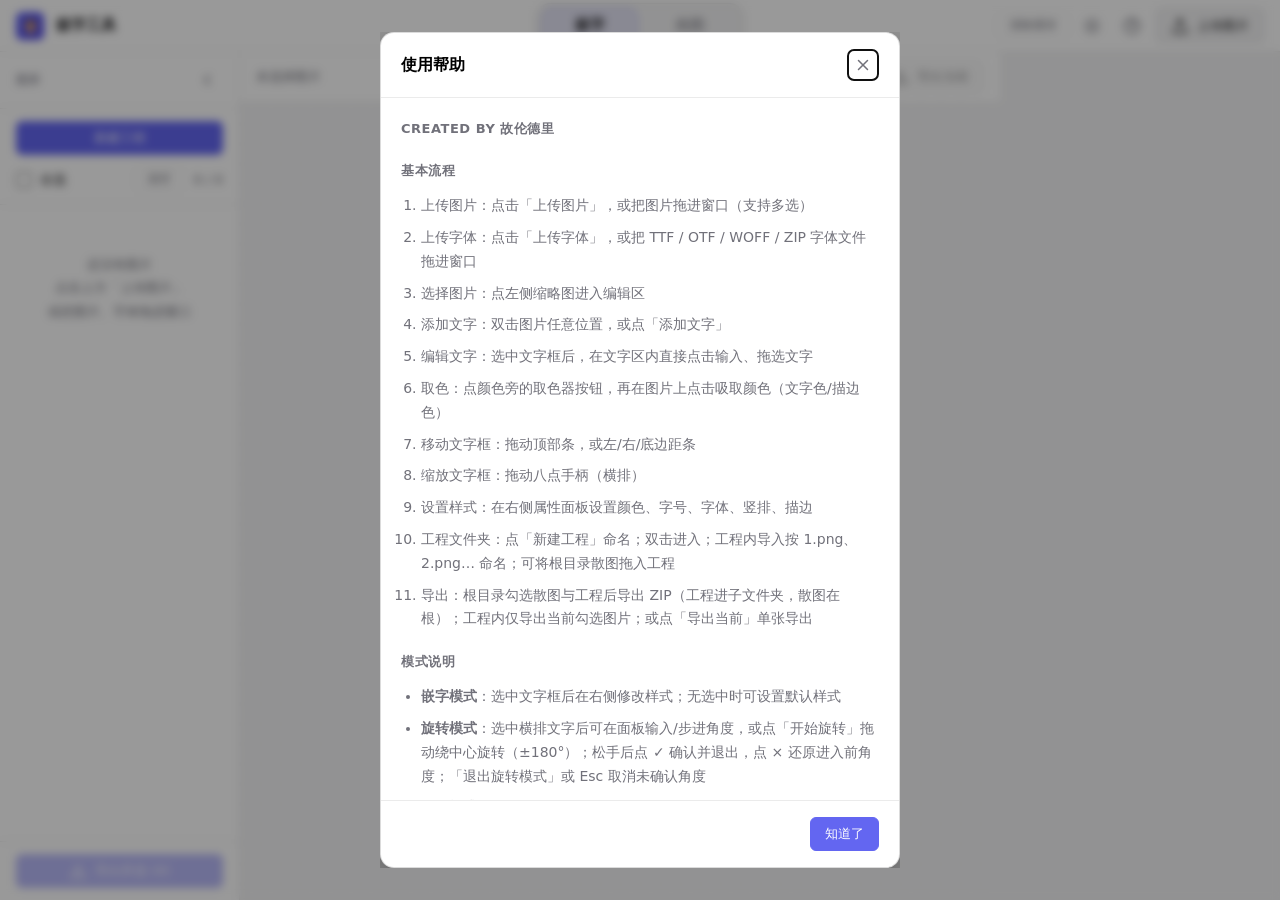
==== 双击我开始嵌字.html @ 858023d3 "feat: add rectangular and irregular-bubble smart fill Draw-mode tools cover text via ink detection o" ====
<!DOCTYPE html>
<html lang="zh-CN" data-theme="dark">
<head>
<meta charset="UTF-8">
<meta name="viewport" content="width=device-width, initial-scale=1.0">
<meta name="description" content="图片嵌字工具：批量上传图片，自由添加文字框，支持竖排、自定义字体、颜色与字号，一键导出全部图片。">
<title>图片嵌字工具</title>
<link rel="stylesheet" href="css/style.css">
</head>
<body>

<header class="app-header">
  <div class="brand">
    <button type="button" class="brand-mark" id="brandOwlBtn" aria-label="猫头鹰" title="">🦉</button>
    <audio id="owlThemeAudio" src="css/owl-theme.mp3" preload="none"></audio>
    <span>嵌字工具</span>
  </div>
  <div class="header-center">
    <div class="segmented mode-switch">
      <button type="button" id="modeTextBtn" class="mode-btn active">嵌字</button>
      <button type="button" id="modeDrawBtn" class="mode-btn">画图</button>
    </div>
  </div>
  <div class="header-actions">
    <button type="button" class="btn btn-mini" id="clearCacheBtn" title="清除本地保存的图片、编辑与上传字体">清除缓存</button>
    <button type="button" class="icon-btn" id="themeToggleBtn" title="切换主题" aria-label="切换主题">
      <svg class="icon icon-sun" aria-hidden="true"><use href="#icon-sun"/></svg>
      <svg class="icon icon-moon" hidden aria-hidden="true"><use href="#icon-moon"/></svg>
    </button>
    <button type="button" class="icon-btn" id="helpBtn" title="使用帮助 (?)" aria-label="使用帮助">
      <svg class="icon" aria-hidden="true"><use href="#icon-help"/></svg>
    </button>
    <label class="btn" title="支持多选，也可以直接把图片拖进窗口">
      <svg class="icon" aria-hidden="true"><use href="#icon-upload"/></svg>
      上传图片
      <input type="file" id="fileInput" accept="image/*" multiple hidden>
    </label>
  </div>
</header>

<main class="app-main">
  <aside class="gallery-panel" id="galleryPanel" data-collapsible>
    <div class="panel-head">
      <span class="panel-head-title">图库</span>
      <button type="button" class="icon-btn" id="sidebarCollapseGallery" title="折叠图库" aria-label="折叠图库">
        <svg class="icon" aria-hidden="true"><use href="#icon-chevron-left"/></svg>
      </button>
    </div>
    <div class="gallery-toolbar">
      <button type="button" class="btn primary btn-block" id="createProjectBtn" title="创建工程文件夹">新建工程</button>
      <div class="gallery-toolbar-row">
        <label id="checkAllLabel" title="仅全选根目录散图，不选工程"><input type="checkbox" id="checkAll" class="field-checkbox"> <span id="checkAllText">全选</span></label>
        <div class="head-right">
          <button class="btn-mini" id="clearAllBtn" title="仅清空根目录散图，不会删除工程文件夹">清空</button>
          <span id="selInfo">0 / 0</span>
        </div>
      </div>
    </div>
    <div id="gallery">
      <div class="empty-side" id="emptySide">还没有图片<br>点击上方「上传图片」<br>或把图片、字体拖进窗口</div>
    </div>
    <div class="gallery-footer">
      <button class="btn primary btn-block" id="exportBtn" disabled title="将所选图片合成为一个 ZIP 下载">
        <svg class="icon" aria-hidden="true"><use href="#icon-download"/></svg>
        导出所选 (0)
      </button>
    </div>
  </aside>

  <section class="workspace" id="editor">
    <div class="workspace-bar">
      <div class="workspace-bar-left">
        <span class="name" id="currentName">未选择图片</span>
      </div>
      <div class="workspace-tools">
        <button class="btn" id="addTextBtn" disabled>
          <svg class="icon" aria-hidden="true"><use href="#icon-plus"/></svg>
          添加文字
        </button>
        <button class="btn" id="fontUploadBtn" title="支持 ttf / otf / woff / woff2 / zip（自动解压找字体）">
          <svg class="icon" aria-hidden="true"><use href="#icon-font"/></svg>
          上传字体
        </button>
        <input type="file" id="fontInput" accept=".ttf,.otf,.woff,.woff2,.zip" multiple hidden>
        <button class="btn" id="exportOneBtn" disabled>
          <svg class="icon" aria-hidden="true"><use href="#icon-download"/></svg>
          导出当前
        </button>
      </div>
    </div>
    <div id="canvasArea">
      <div id="stage" hidden>
        <img id="stageImg" alt="">
        <canvas id="drawRaster"></canvas>
        <div id="drawShapeLayer"></div>
      </div>
      <div id="emptyEditor">
        <div class="dropzone" id="dropzone">
          <svg class="dropzone-icon" aria-hidden="true"><use href="#icon-upload"/></svg>
          <div class="dropzone-title">拖拽图片或字体到此处</div>
          <div class="dropzone-desc">图片：JPG、PNG、WebP 等（可多选）<br>字体：TTF、OTF、WOFF、ZIP<br>也可点击上方「上传图片」或「上传字体」</div>
        </div>
        <p class="empty-hint">在左侧选择图片后开始嵌字，按 <kbd>?</kbd> 查看帮助</p>
      </div>
    </div>
  </section>

  <aside class="props-panel" id="propsPanel" hidden data-collapsible>
    <div class="panel-head">
      <span class="panel-head-title">属性</span>
      <button type="button" class="icon-btn" id="sidebarCollapseProps" title="折叠属性面板" aria-label="折叠属性面板">
        <svg class="icon" aria-hidden="true"><use href="#icon-chevron-right"/></svg>
      </button>
    </div>
    <div class="props-hint" id="propsHint">
      <span id="propsHintText">默认样式 — 新添加的文字框将使用以下设置</span>
    </div>
    <div class="props-panel-body">
      <div id="textProps">
        <div id="boxToolbar">
          <div class="panel-section">
            <div class="panel-section-title">颜色</div>
            <div class="color-row">
              <span class="color-pick" title="文字颜色">
                <button type="button" class="color-swatch" id="tbColorBtn" aria-label="文字颜色"></button>
                <input type="color" id="tbColor" value="#ffffff">
                <div class="color-pop" id="tbColorPop" hidden>
                  <div class="color-pop-hd">常用颜色</div>
                  <div class="color-chips" id="tbColorChips"></div>
                  <button type="button" class="color-custom" id="tbColorMore">自定义颜色</button>
                </div>
              </span>
              <button type="button" class="color-eyedropper" id="tbColorEyedropper" title="取色器" aria-label="文字取色器">
                <svg class="icon icon-sm" aria-hidden="true"><use href="#icon-eyedropper"/></svg>
              </button>
            </div>
          </div>
          <div class="panel-section">
            <div class="panel-section-title">样式预设</div>
            <div class="text-preset-group">
              <div class="preset-slot text-preset empty" data-i="0" data-char="故">
                <button type="button" class="preset-hit" aria-label="样式预设 故"></button>
                <button type="button" class="preset-remove" aria-label="删除预设" hidden>×</button>
              </div>
              <div class="preset-slot text-preset empty" data-i="1" data-char="伦">
                <button type="button" class="preset-hit" aria-label="样式预设 伦"></button>
                <button type="button" class="preset-remove" aria-label="删除预设" hidden>×</button>
              </div>
              <div class="preset-slot text-preset empty" data-i="2" data-char="德">
                <button type="button" class="preset-hit" aria-label="样式预设 德"></button>
                <button type="button" class="preset-remove" aria-label="删除预设" hidden>×</button>
              </div>
              <div class="preset-slot text-preset empty" data-i="3" data-char="里">
                <button type="button" class="preset-hit" aria-label="样式预设 里"></button>
                <button type="button" class="preset-remove" aria-label="删除预设" hidden>×</button>
              </div>
            </div>
          </div>
          <div class="panel-section">
            <div class="panel-section-title">字号</div>
            <span class="size-ctrl stepper" title="字体大小（可直接输入数值，或点 ± 调整）">
              <button type="button" class="sz-btn stepper-btn" id="tbSizeMinus" title="减小字号">−</button>
              <input type="number" id="tbSize" class="stepper-input" min="6" step="1" value="20">
              <span class="size-unit stepper-unit">px</span>
              <button type="button" class="sz-btn stepper-btn" id="tbSizePlus" title="增大字号">+</button>
            </span>
          </div>
          <div class="panel-section">
            <div class="panel-section-title">字体</div>
            <label title="文字字体"><select id="tbFont" class="field-select"></select></label>
          </div>
          <div class="panel-section">
            <div class="panel-section-title">样式</div>
            <div class="panel-section-row">
              <button type="button" class="fmt-btn" id="tbBold" title="加粗（Ctrl+B）" aria-pressed="false">B</button>
              <label class="toggle" title="竖排（从左到右）">
                <input type="checkbox" id="tbVert">
                竖排
              </label>
            </div>
          </div>
          <div class="panel-section">
            <div class="panel-section-title">旋转</div>
            <span class="size-ctrl stepper" title="旋转角度（可直接输入，或点 ± 调整；Shift+点击步进 5°）">
              <button type="button" class="sz-btn stepper-btn" id="tbRotMinus" title="减小角度">−</button>
              <input type="number" id="tbRot" class="stepper-input" min="-180" max="180" step="1" value="0" disabled>
              <span class="size-unit stepper-unit">°</span>
              <button type="button" class="sz-btn stepper-btn" id="tbRotPlus" title="增大角度">+</button>
            </span>
            <div class="panel-section-row rotate-actions" style="margin-top:8px">
              <button type="button" class="btn" id="tbRotateStart" title="进入旋转模式，拖动文字框绕中心旋转" disabled>开始旋转</button>
              <button type="button" class="btn" id="tbRotateExit" title="取消未确认角度并退出旋转模式" hidden>退出旋转模式</button>
            </div>
            <div class="props-hint-inline" id="tbRotateHint" hidden>拖动文字框旋转，松手后点 ✓ 确认或 × 还原</div>
          </div>
          <div class="panel-section">
            <div class="panel-section-title">描边</div>
            <div class="panel-section-stack">
              <label class="toggle" title="文字描边">
                <input type="checkbox" id="tbStroke">
                启用描边
              </label>
              <div class="panel-section-row color-row" data-stroke title="描边颜色">
                <span class="color-pick">
                  <button type="button" class="color-swatch" id="tbStrokeColorBtn" aria-label="描边颜色"></button>
                  <input type="color" id="tbStrokeColor" value="#000000">
                  <div class="color-pop" id="tbStrokeColorPop" hidden>
                    <div class="color-pop-hd">常用颜色</div>
                    <div class="color-chips" id="tbStrokeColorChips"></div>
                    <button type="button" class="color-custom" id="tbStrokeColorMore">自定义颜色</button>
                  </div>
                </span>
                <button type="button" class="color-eyedropper" id="tbStrokeColorEyedropper" title="取色器" aria-label="描边取色器">
                  <svg class="icon icon-sm" aria-hidden="true"><use href="#icon-eyedropper"/></svg>
                </button>
              </div>
              <label class="stroke-row" data-stroke title="描边粗细">
                <span style="color:var(--muted);font-size:13px">粗细</span>
                <input type="range" id="tbStrokeW" class="field-range" min="2" max="20" step="1" value="8">
                <span class="stroke-val" id="tbStrokeVal">8%</span>
              </label>
            </div>
          </div>
          <div class="panel-section props-actions">
            <button type="button" class="btn-danger" id="tbDelBtn" title="删除文字框" disabled>
              <svg class="icon icon-sm" aria-hidden="true"><use href="#icon-trash"/></svg>
              删除文字框
            </button>
          </div>
        </div>
      </div>
      <div id="drawProps" hidden>
        <div id="drawToolbar">
          <div class="panel-section">
            <div class="panel-section-title">工具</div>
            <div class="draw-tools-row">
              <button type="button" class="draw-tool on" data-tool="brush" title="画笔">
                <svg class="icon icon-sm" aria-hidden="true"><use href="#icon-brush"/></svg>
              </button>
              <button type="button" class="draw-tool" data-tool="eraser" title="橡皮擦">
                <svg class="icon icon-sm" aria-hidden="true"><use href="#icon-eraser"/></svg>
              </button>
              <button type="button" class="draw-tool" data-tool="rect" title="矩形">
                <svg class="icon icon-sm" aria-hidden="true"><use href="#icon-rect"/></svg>
              </button>
              <button type="button" class="draw-tool" data-tool="ellipse" title="椭圆">
                <svg class="icon icon-sm" aria-hidden="true"><use href="#icon-ellipse"/></svg>
              </button>
              <button type="button" class="draw-tool" data-tool="smartfill" title="矩形智能遮盖：粗框后按文字并集矩形纯色遮盖">
                <svg class="icon icon-sm" aria-hidden="true"><use href="#icon-smartfill"/></svg>
              </button>
              <button type="button" class="draw-tool" data-tool="smartfill-bubble" title="异形泡智能遮盖：粗框后沿气泡描边填充内部（适合圆/歪泡）">
                <svg class="icon icon-sm" aria-hidden="true"><use href="#icon-smartfill-bubble"/></svg>
              </button>
              <button type="button" class="draw-tool" data-tool="eyedropper" title="取色器">
                <svg class="icon icon-sm" aria-hidden="true"><use href="#icon-eyedropper"/></svg>
              </button>
            </div>
          </div>
          <div class="panel-section">
            <div class="panel-section-title">颜色</div>
            <span class="color-pick" title="画图颜色">
              <button type="button" class="color-swatch" id="drawColorBtn" aria-label="画图颜色"></button>
              <input type="color" id="drawColor" value="#ffffff">
              <div class="color-pop" id="drawColorPop" hidden>
                <div class="color-pop-hd">常用颜色</div>
                <div class="color-chips" id="drawColorChips"></div>
                <button type="button" class="color-custom" id="drawColorMore">自定义颜色</button>
              </div>
            </span>
          </div>
          <div class="panel-section">
            <div class="panel-section-title">图形预设</div>
            <div class="shape-preset-group">
              <div class="preset-slot shape-preset empty" data-i="0">
                <button type="button" class="preset-hit preset-hit-shape" aria-label="图形预设 1"></button>
                <button type="button" class="preset-remove" aria-label="删除预设" hidden>×</button>
              </div>
              <div class="preset-slot shape-preset empty" data-i="1">
                <button type="button" class="preset-hit preset-hit-shape" aria-label="图形预设 2"></button>
                <button type="button" class="preset-remove" aria-label="删除预设" hidden>×</button>
              </div>
              <div class="preset-slot shape-preset empty" data-i="2">
                <button type="button" class="preset-hit preset-hit-shape" aria-label="图形预设 3"></button>
                <button type="button" class="preset-remove" aria-label="删除预设" hidden>×</button>
              </div>
              <div class="preset-slot shape-preset empty" data-i="3">
                <button type="button" class="preset-hit preset-hit-shape" aria-label="图形预设 4"></button>
                <button type="button" class="preset-remove" aria-label="删除预设" hidden>×</button>
              </div>
              <div class="preset-slot shape-preset empty" data-i="4">
                <button type="button" class="preset-hit preset-hit-shape" aria-label="图形预设 5"></button>
                <button type="button" class="preset-remove" aria-label="删除预设" hidden>×</button>
              </div>
              <div class="preset-slot shape-preset empty" data-i="5">
                <button type="button" class="preset-hit preset-hit-shape" aria-label="图形预设 6"></button>
                <button type="button" class="preset-remove" aria-label="删除预设" hidden>×</button>
              </div>
            </div>
          </div>
          <div class="panel-section">
            <div class="panel-section-title">粗细</div>
            <label id="drawBrushSizeWrap" class="draw-size" title="画笔粗细">
              <span>画笔</span>
              <input type="range" id="drawBrushSize" class="field-range" min="4" max="80" value="12">
            </label>
            <label id="drawEraserSizeWrap" class="draw-size" title="橡皮粗细" hidden>
              <span>橡皮</span>
              <input type="range" id="drawEraserSize" class="field-range" min="8" max="100" value="20">
            </label>
          </div>
          <div class="panel-section">
            <div class="panel-section-title">历史</div>
            <div class="draw-hist-row">
              <button type="button" class="draw-hist" id="drawUndoBtn" title="撤销 Ctrl+Z" disabled>
                <svg class="icon icon-sm" aria-hidden="true"><use href="#icon-undo"/></svg>
                撤销
              </button>
              <button type="button" class="draw-hist" id="drawRedoBtn" title="重做 Ctrl+Y" disabled>
                <svg class="icon icon-sm" aria-hidden="true"><use href="#icon-redo"/></svg>
                重做
              </button>
            </div>
          </div>
          <div class="panel-section props-actions">
            <button type="button" class="btn-danger" id="drawDelBtn" title="删除选中图形" disabled>
              <svg class="icon icon-sm" aria-hidden="true"><use href="#icon-trash"/></svg>
              删除图形
            </button>
          </div>
        </div>
      </div>
    </div>
  </aside>
</main>

<dialog id="helpModal">
  <div class="modal-card">
    <div class="modal-header">
      <span class="modal-title">使用帮助</span>
      <button type="button" class="icon-btn" id="helpModalClose" aria-label="关闭">
        <svg class="icon" aria-hidden="true"><use href="#icon-close"/></svg>
      </button>
    </div>
    <div class="modal-body">
      <h3>Created by 故伦德里</h3>
      <h3>基本流程</h3>
      <ol>
        <li>上传图片：点击「上传图片」，或把图片拖进窗口（支持多选）</li>
        <li>上传字体：点击「上传字体」，或把 TTF / OTF / WOFF / ZIP 字体文件拖进窗口</li>
        <li>选择图片：点左侧缩略图进入编辑区</li>
        <li>添加文字：双击图片任意位置，或点「添加文字」</li>
        <li>编辑文字：选中文字框后，在文字区内直接点击输入、拖选文字</li>
        <li>取色：点颜色旁的取色器按钮，再在图片上点击吸取颜色（文字色/描边色）</li>
        <li>移动文字框：拖动顶部条，或左/右/底边距条</li>
        <li>缩放文字框：拖动八点手柄（横排）</li>
        <li>设置样式：在右侧属性面板设置颜色、字号、字体、竖排、描边</li>
        <li>工程文件夹：点「新建工程」命名；双击进入；工程内导入按 1.png、2.png… 命名；可将根目录散图拖入工程</li>
        <li>导出：根目录勾选散图与工程后导出 ZIP（工程进子文件夹，散图在根）；工程内仅导出当前勾选图片；或点「导出当前」单张导出</li>
      </ol>
      <h3>模式说明</h3>
      <ul>
        <li><strong>嵌字模式</strong>：选中文字框后在右侧修改样式；无选中时可设置默认样式</li>
        <li><strong>旋转模式</strong>：选中横排文字后可在面板输入/步进角度，或点「开始旋转」拖动绕中心旋转（±180°）；松手后点 ✓ 确认并退出，点 × 还原进入前角度；「退出旋转模式」或 Esc 取消未确认角度</li>
        <li><strong>画图模式</strong>：用画笔或形状遮盖原图文字，再切换回嵌字模式添加文字</li>
        <li><strong>智能遮盖</strong>（画图工具）：<em>矩形</em>按文字并集矩形填充；<em>异形泡</em>沿气泡描边填充内部（适合圆/歪泡）。粗框即可，不准可 Ctrl+Z 后手涂</li>
        <li><strong>样式预设</strong>（嵌字面板）：选中文字框后点空白槽保存（含旋转角度）；点有内容槽套用到选中文字框；× 删除</li>
        <li><strong>图形预设</strong>（画图面板）：选中图形后点空白槽保存；点有内容槽在图片中心插入；× 删除</li>
      </ul>
      <h3>快捷键</h3>
      <table>
        <tr><th>按键</th><th>功能</th></tr>
        <tr><td><kbd>Delete</kbd> / <kbd>Backspace</kbd></td><td>删除选中的文字框（嵌字模式）或图形（画图模式，需先选中矩形/椭圆）</td></tr>
        <tr><td><kbd>Space</kbd>（按住）</td><td>查看原图（松开恢复；在输入框内不生效）</td></tr>
        <tr><td><kbd>Esc</kbd></td><td>取消取色 / 退出旋转模式（丢弃未确认角度）/ 取消选中文字框（嵌字模式）</td></tr>
        <tr><td><kbd>Ctrl+B</kbd></td><td>加粗（嵌字模式，需选中文字框）</td></tr>
        <tr><td><kbd>Ctrl+Z</kbd></td><td>撤销（嵌字：文字操作；画图：画笔/形状）</td></tr>
        <tr><td><kbd>Ctrl+Y</kbd> / <kbd>Ctrl+Shift+Z</kbd></td><td>重做（嵌字：文字操作；画图：画笔/形状）</td></tr>
        <tr><td><kbd>?</kbd></td><td>打开帮助</td></tr>
      </table>
      <h3>字体</h3>
      <p style="color:var(--muted);margin-top:8px">内置字体自动加载自「字体样式」目录；上传的自定义字体会写入 IndexedDB，刷新后自动恢复。点击顶栏「清除缓存」可一并删除。</p>
    </div>
    <div class="modal-footer">
      <button type="button" class="btn primary" id="helpModalOk">知道了</button>
    </div>
  </div>
</dialog>

<div id="toast"></div>
<div id="mirror"></div>

<svg xmlns="http://www.w3.org/2000/svg" hidden aria-hidden="true">
  <symbol id="icon-upload" viewBox="0 0 24 24" fill="none" stroke="currentColor" stroke-width="2" stroke-linecap="round" stroke-linejoin="round"><path d="M21 15v4a2 2 0 0 1-2 2H5a2 2 0 0 1-2-2v-4"/><polyline points="17 8 12 3 7 8"/><line x1="12" y1="3" x2="12" y2="15"/></symbol>
  <symbol id="icon-download" viewBox="0 0 24 24" fill="none" stroke="currentColor" stroke-width="2" stroke-linecap="round" stroke-linejoin="round"><path d="M21 15v4a2 2 0 0 1-2 2H5a2 2 0 0 1-2-2v-4"/><polyline points="7 10 12 15 17 10"/><line x1="12" y1="15" x2="12" y2="3"/></symbol>
  <symbol id="icon-plus" viewBox="0 0 24 24" fill="none" stroke="currentColor" stroke-width="2" stroke-linecap="round" stroke-linejoin="round"><line x1="12" y1="5" x2="12" y2="19"/><line x1="5" y1="12" x2="19" y2="12"/></symbol>
  <symbol id="icon-font" viewBox="0 0 24 24" fill="none" stroke="currentColor" stroke-width="2" stroke-linecap="round" stroke-linejoin="round"><polyline points="4 7 4 4 20 4 20 7"/><line x1="9" y1="20" x2="15" y2="20"/><line x1="12" y1="4" x2="12" y2="20"/></symbol>
  <symbol id="icon-trash" viewBox="0 0 24 24" fill="none" stroke="currentColor" stroke-width="2" stroke-linecap="round" stroke-linejoin="round"><polyline points="3 6 5 6 21 6"/><path d="M19 6v14a2 2 0 0 1-2 2H7a2 2 0 0 1-2-2V6m3 0V4a2 2 0 0 1 2-2h4a2 2 0 0 1 2 2v2"/></symbol>
  <symbol id="icon-help" viewBox="0 0 24 24" fill="none" stroke="currentColor" stroke-width="2" stroke-linecap="round" stroke-linejoin="round"><circle cx="12" cy="12" r="10"/><path d="M9.09 9a3 3 0 0 1 5.83 1c0 2-3 3-3 3"/><line x1="12" y1="17" x2="12.01" y2="17"/></symbol>
  <symbol id="icon-sun" viewBox="0 0 24 24" fill="none" stroke="currentColor" stroke-width="2" stroke-linecap="round" stroke-linejoin="round"><circle cx="12" cy="12" r="5"/><line x1="12" y1="1" x2="12" y2="3"/><line x1="12" y1="21" x2="12" y2="23"/><line x1="4.22" y1="4.22" x2="5.64" y2="5.64"/><line x1="18.36" y1="18.36" x2="19.78" y2="19.78"/><line x1="1" y1="12" x2="3" y2="12"/><line x1="21" y1="12" x2="23" y2="12"/><line x1="4.22" y1="19.78" x2="5.64" y2="18.36"/><line x1="18.36" y1="5.64" x2="19.78" y2="4.22"/></symbol>
  <symbol id="icon-moon" viewBox="0 0 24 24" fill="none" stroke="currentColor" stroke-width="2" stroke-linecap="round" stroke-linejoin="round"><path d="M21 12.79A9 9 0 1 1 11.21 3 7 7 0 0 0 21 12.79z"/></symbol>
  <symbol id="icon-chevron-left" viewBox="0 0 24 24" fill="none" stroke="currentColor" stroke-width="2" stroke-linecap="round" stroke-linejoin="round"><polyline points="15 18 9 12 15 6"/></symbol>
  <symbol id="icon-chevron-right" viewBox="0 0 24 24" fill="none" stroke="currentColor" stroke-width="2" stroke-linecap="round" stroke-linejoin="round"><polyline points="9 18 15 12 9 6"/></symbol>
  <symbol id="icon-close" viewBox="0 0 24 24" fill="none" stroke="currentColor" stroke-width="2" stroke-linecap="round" stroke-linejoin="round"><line x1="18" y1="6" x2="6" y2="18"/><line x1="6" y1="6" x2="18" y2="18"/></symbol>
  <symbol id="icon-brush" viewBox="0 0 24 24" fill="none" stroke="currentColor" stroke-width="2" stroke-linecap="round" stroke-linejoin="round"><path d="M9.06 9.06a2 2 0 1 1 2.83 2.83l-8.49 8.49a2 2 0 0 1-2.83 0 2 2 0 0 1 0-2.83z"/><path d="M21.61 11.61a8 8 0 0 0-11.22-11.22l3.54 3.54"/></symbol>
  <symbol id="icon-eraser" viewBox="0 0 24 24" fill="none" stroke="currentColor" stroke-width="2" stroke-linecap="round" stroke-linejoin="round"><path d="M20 20H7L3 16l11-11 5 5-9 9"/><path d="M6.5 17.5l2-2"/></symbol>
  <symbol id="icon-rect" viewBox="0 0 24 24" fill="none" stroke="currentColor" stroke-width="2" stroke-linecap="round" stroke-linejoin="round"><rect x="3" y="3" width="18" height="18" rx="0"/></symbol>
  <symbol id="icon-ellipse" viewBox="0 0 24 24" fill="none" stroke="currentColor" stroke-width="2" stroke-linecap="round" stroke-linejoin="round"><ellipse cx="12" cy="12" rx="10" ry="7"/></symbol>
  <symbol id="icon-smartfill" viewBox="0 0 24 24" fill="none" stroke="currentColor" stroke-width="2" stroke-linecap="round" stroke-linejoin="round"><rect x="3" y="3" width="18" height="18" rx="0" stroke-dasharray="3 2"/><rect x="7" y="8" width="10" height="8" fill="currentColor" stroke="none" opacity="0.35"/><path d="M9 12h6M9 15h4"/></symbol>
  <symbol id="icon-smartfill-bubble" viewBox="0 0 24 24" fill="none" stroke="currentColor" stroke-width="2" stroke-linecap="round" stroke-linejoin="round"><ellipse cx="12" cy="11" rx="8" ry="7" stroke-dasharray="3 2"/><ellipse cx="12" cy="11" rx="4.5" ry="3.5" fill="currentColor" stroke="none" opacity="0.35"/><path d="M10 18l2 3 2-3"/></symbol>
  <symbol id="icon-eyedropper" viewBox="0 0 24 24" fill="none" stroke="currentColor" stroke-width="2" stroke-linecap="round" stroke-linejoin="round"><path d="M2 22l1-1h3l9-9"/><path d="M15 6l3 3"/><path d="M8 13l-5 5a2 2 0 0 0 2.83 2.83L11 16"/></symbol>
  <symbol id="icon-undo" viewBox="0 0 24 24" fill="none" stroke="currentColor" stroke-width="2" stroke-linecap="round" stroke-linejoin="round"><polyline points="1 4 1 10 7 10"/><path d="M3.51 15a9 9 0 1 0 2.13-9.36L1 10"/></symbol>
  <symbol id="icon-redo" viewBox="0 0 24 24" fill="none" stroke="currentColor" stroke-width="2" stroke-linecap="round" stroke-linejoin="round"><polyline points="23 4 23 10 17 10"/><path d="M20.49 15a9 9 0 1 1-2.12-9.36L23 10"/></symbol>
</svg>

<script src="js/zip.js" defer></script>
<script src="js/core/utils.js" defer></script>
<script src="js/core/state.js" defer></script>
<script src="js/core/storage.js" defer></script>
<script src="js/core/dom.js" defer></script>
<script src="js/ui.js" defer></script>
<script src="js/fonts.js" defer></script>
<script src="js/gallery.js" defer></script>
<script src="js/editor.js" defer></script>
<script src="js/core/color-pick.js" defer></script>
<script src="js/toolbar.js" defer></script>
<script src="js/core/smart-fill.js" defer></script>
<script src="js/draw.js" defer></script>
<script src="js/draw-toolbar.js" defer></script>
<script src="js/shape-presets.js" defer></script>
<script src="js/export.js" defer></script>
<script src="js/main.js" defer></script>
</body>
</html>
---- css/style.css ----
﻿/* 图片嵌字工具 — 样式入口 */
@import url("tokens.css");
@import url("theme.css");
@import url("base.css");
@import url("layout.css");
@import url("components/button.css");
@import url("components/panel.css");
@import url("components/gallery.css");
@import url("components/toolbar-legacy.css");
@import url("components/form.css");
@import url("components/modal.css");
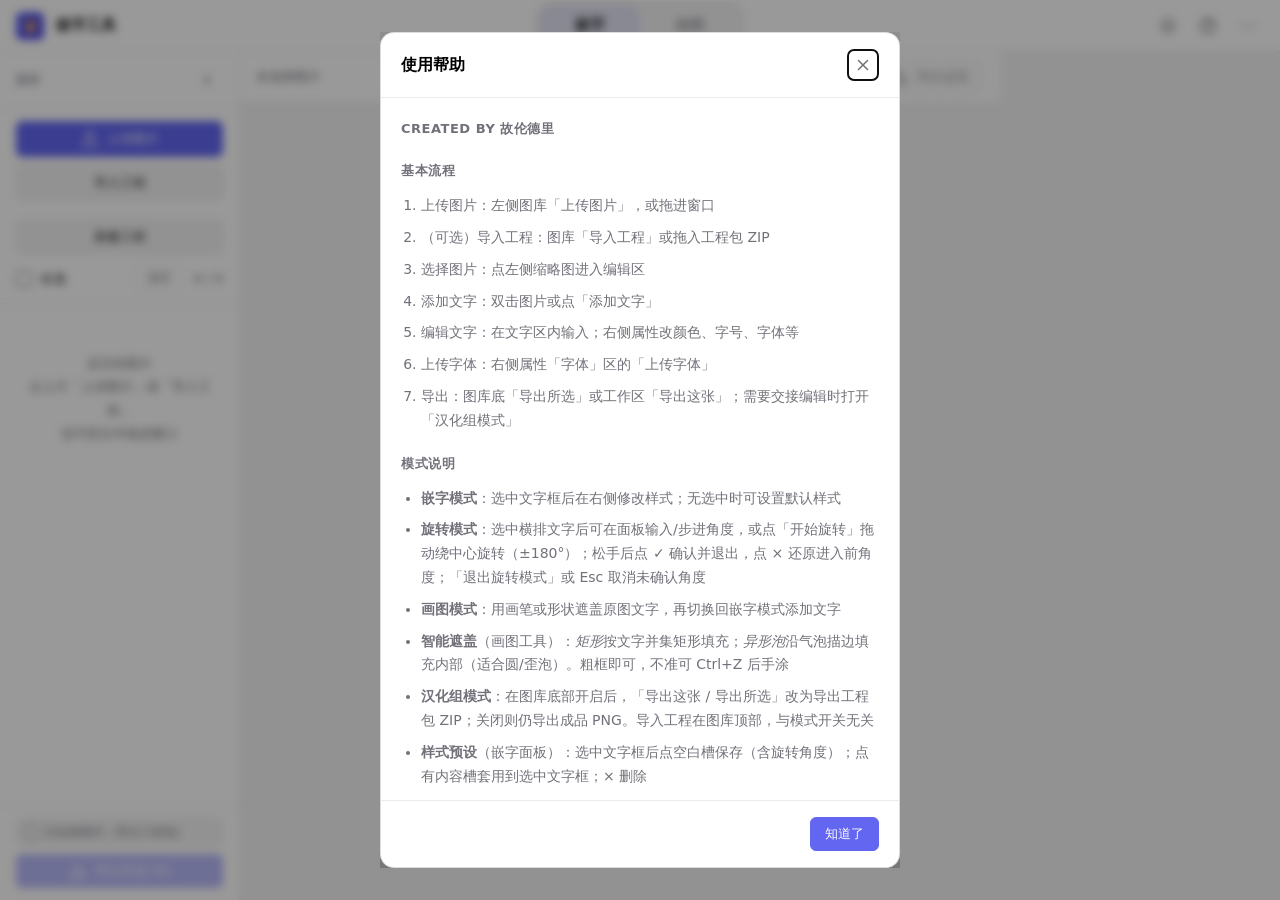
==== commit dc0f67a5: "feat: team-mode project packages and clearer UI layout Add export/import of editable project ZIPs, r" ====
--- a/双击我开始嵌字.html
+++ b/双击我开始嵌字.html
@@ -22,7 +22,6 @@
     </div>
   </div>
   <div class="header-actions">
-    <button type="button" class="btn btn-mini" id="clearCacheBtn" title="清除本地保存的图片、编辑与上传字体">清除缓存</button>
     <button type="button" class="icon-btn" id="themeToggleBtn" title="切换主题" aria-label="切换主题">
       <svg class="icon icon-sun" aria-hidden="true"><use href="#icon-sun"/></svg>
       <svg class="icon icon-moon" hidden aria-hidden="true"><use href="#icon-moon"/></svg>
@@ -30,11 +29,12 @@
     <button type="button" class="icon-btn" id="helpBtn" title="使用帮助 (?)" aria-label="使用帮助">
       <svg class="icon" aria-hidden="true"><use href="#icon-help"/></svg>
     </button>
-    <label class="btn" title="支持多选，也可以直接把图片拖进窗口">
-      <svg class="icon" aria-hidden="true"><use href="#icon-upload"/></svg>
-      上传图片
-      <input type="file" id="fileInput" accept="image/*" multiple hidden>
-    </label>
+    <details class="header-more">
+      <summary class="icon-btn" title="更多" aria-label="更多">⋯</summary>
+      <div class="header-more-menu">
+        <button type="button" class="btn btn-mini btn-block" id="clearCacheBtn" title="清除本地保存的图片、工程、编辑与上传字体">清除缓存</button>
+      </div>
+    </details>
   </div>
 </header>
 
@@ -47,7 +47,18 @@
       </button>
     </div>
     <div class="gallery-toolbar">
-      <button type="button" class="btn primary btn-block" id="createProjectBtn" title="创建工程文件夹">新建工程</button>
+      <div class="gallery-intake">
+        <label class="btn primary btn-block" title="支持多选，也可以直接把图片拖进窗口">
+          <svg class="icon" aria-hidden="true"><use href="#icon-upload"/></svg>
+          上传图片
+          <input type="file" id="fileInput" accept="image/*" multiple hidden>
+        </label>
+        <label class="btn btn-block" title="导入可继续编辑的嵌字工程包 ZIP">
+          导入工程
+          <input type="file" id="projectImportInput" accept=".zip,application/zip" hidden>
+        </label>
+      </div>
+      <button type="button" class="btn btn-block" id="createProjectBtn" title="创建工程文件夹">新建工程</button>
       <div class="gallery-toolbar-row">
         <label id="checkAllLabel" title="仅全选根目录散图，不选工程"><input type="checkbox" id="checkAll" class="field-checkbox"> <span id="checkAllText">全选</span></label>
         <div class="head-right">
@@ -57,9 +68,13 @@
       </div>
     </div>
     <div id="gallery">
-      <div class="empty-side" id="emptySide">还没有图片<br>点击上方「上传图片」<br>或把图片、字体拖进窗口</div>
+      <div class="empty-side" id="emptySide">还没有图片<br>点上方「上传图片」或「导入工程」<br>也可把文件拖进窗口</div>
     </div>
     <div class="gallery-footer">
+      <label class="team-mode-toggle team-mode-toggle-block" title="开启后导出为可继续编辑的工程包；关闭则导出成品 PNG">
+        <input type="checkbox" id="teamModeToggle">
+        <span>汉化组模式（导出工程包）</span>
+      </label>
       <button class="btn primary btn-block" id="exportBtn" disabled title="将所选图片合成为一个 ZIP 下载">
         <svg class="icon" aria-hidden="true"><use href="#icon-download"/></svg>
         导出所选 (0)
@@ -77,14 +92,9 @@
           <svg class="icon" aria-hidden="true"><use href="#icon-plus"/></svg>
           添加文字
         </button>
-        <button class="btn" id="fontUploadBtn" title="支持 ttf / otf / woff / woff2 / zip（自动解压找字体）">
-          <svg class="icon" aria-hidden="true"><use href="#icon-font"/></svg>
-          上传字体
-        </button>
-        <input type="file" id="fontInput" accept=".ttf,.otf,.woff,.woff2,.zip" multiple hidden>
         <button class="btn" id="exportOneBtn" disabled>
           <svg class="icon" aria-hidden="true"><use href="#icon-download"/></svg>
-          导出当前
+          导出这张
         </button>
       </div>
     </div>
@@ -98,9 +108,9 @@
         <div class="dropzone" id="dropzone">
           <svg class="dropzone-icon" aria-hidden="true"><use href="#icon-upload"/></svg>
           <div class="dropzone-title">拖拽图片或字体到此处</div>
-          <div class="dropzone-desc">图片：JPG、PNG、WebP 等（可多选）<br>字体：TTF、OTF、WOFF、ZIP<br>也可点击上方「上传图片」或「上传字体」</div>
+          <div class="dropzone-desc">图片：JPG、PNG、WebP 等（可多选）<br>字体 / 工程包：TTF、OTF、WOFF、ZIP<br>也可使用左侧「上传图片」或「导入工程」</div>
         </div>
-        <p class="empty-hint">在左侧选择图片后开始嵌字，按 <kbd>?</kbd> 查看帮助</p>
+        <p class="empty-hint">三步：上传图片 → 添加文字 → 导出；按 <kbd>?</kbd> 查看帮助</p>
       </div>
     </div>
   </section>
@@ -168,6 +178,8 @@
           <div class="panel-section">
             <div class="panel-section-title">字体</div>
             <label title="文字字体"><select id="tbFont" class="field-select"></select></label>
+            <button type="button" class="btn btn-mini btn-block font-upload-btn" id="fontUploadBtn" title="支持 ttf / otf / woff / woff2 / zip（自动解压找字体）">上传字体</button>
+            <input type="file" id="fontInput" accept=".ttf,.otf,.woff,.woff2,.zip" multiple hidden>
           </div>
           <div class="panel-section">
             <div class="panel-section-title">样式</div>
@@ -346,17 +358,13 @@
       <h3>Created by 故伦德里</h3>
       <h3>基本流程</h3>
       <ol>
-        <li>上传图片：点击「上传图片」，或把图片拖进窗口（支持多选）</li>
-        <li>上传字体：点击「上传字体」，或把 TTF / OTF / WOFF / ZIP 字体文件拖进窗口</li>
+        <li>上传图片：左侧图库「上传图片」，或拖进窗口</li>
+        <li>（可选）导入工程：图库「导入工程」或拖入工程包 ZIP</li>
         <li>选择图片：点左侧缩略图进入编辑区</li>
-        <li>添加文字：双击图片任意位置，或点「添加文字」</li>
-        <li>编辑文字：选中文字框后，在文字区内直接点击输入、拖选文字</li>
-        <li>取色：点颜色旁的取色器按钮，再在图片上点击吸取颜色（文字色/描边色）</li>
-        <li>移动文字框：拖动顶部条，或左/右/底边距条</li>
-        <li>缩放文字框：拖动八点手柄（横排）</li>
-        <li>设置样式：在右侧属性面板设置颜色、字号、字体、竖排、描边</li>
-        <li>工程文件夹：点「新建工程」命名；双击进入；工程内导入按 1.png、2.png… 命名；可将根目录散图拖入工程</li>
-        <li>导出：根目录勾选散图与工程后导出 ZIP（工程进子文件夹，散图在根）；工程内仅导出当前勾选图片；或点「导出当前」单张导出</li>
+        <li>添加文字：双击图片或点「添加文字」</li>
+        <li>编辑文字：在文字区内输入；右侧属性改颜色、字号、字体等</li>
+        <li>上传字体：右侧属性「字体」区的「上传字体」</li>
+        <li>导出：图库底「导出所选」或工作区「导出这张」；需要交接编辑时打开「汉化组模式」</li>
       </ol>
       <h3>模式说明</h3>
       <ul>
@@ -364,6 +372,7 @@
         <li><strong>旋转模式</strong>：选中横排文字后可在面板输入/步进角度，或点「开始旋转」拖动绕中心旋转（±180°）；松手后点 ✓ 确认并退出，点 × 还原进入前角度；「退出旋转模式」或 Esc 取消未确认角度</li>
         <li><strong>画图模式</strong>：用画笔或形状遮盖原图文字，再切换回嵌字模式添加文字</li>
         <li><strong>智能遮盖</strong>（画图工具）：<em>矩形</em>按文字并集矩形填充；<em>异形泡</em>沿气泡描边填充内部（适合圆/歪泡）。粗框即可，不准可 Ctrl+Z 后手涂</li>
+        <li><strong>汉化组模式</strong>：在图库底部开启后，「导出这张 / 导出所选」改为导出工程包 ZIP；关闭则仍导出成品 PNG。导入工程在图库顶部，与模式开关无关</li>
         <li><strong>样式预设</strong>（嵌字面板）：选中文字框后点空白槽保存（含旋转角度）；点有内容槽套用到选中文字框；× 删除</li>
         <li><strong>图形预设</strong>（画图面板）：选中图形后点空白槽保存；点有内容槽在图片中心插入；× 删除</li>
       </ul>
@@ -428,6 +437,7 @@
 <script src="js/draw.js" defer></script>
 <script src="js/draw-toolbar.js" defer></script>
 <script src="js/shape-presets.js" defer></script>
+<script src="js/project-io.js" defer></script>
 <script src="js/export.js" defer></script>
 <script src="js/main.js" defer></script>
 </body>
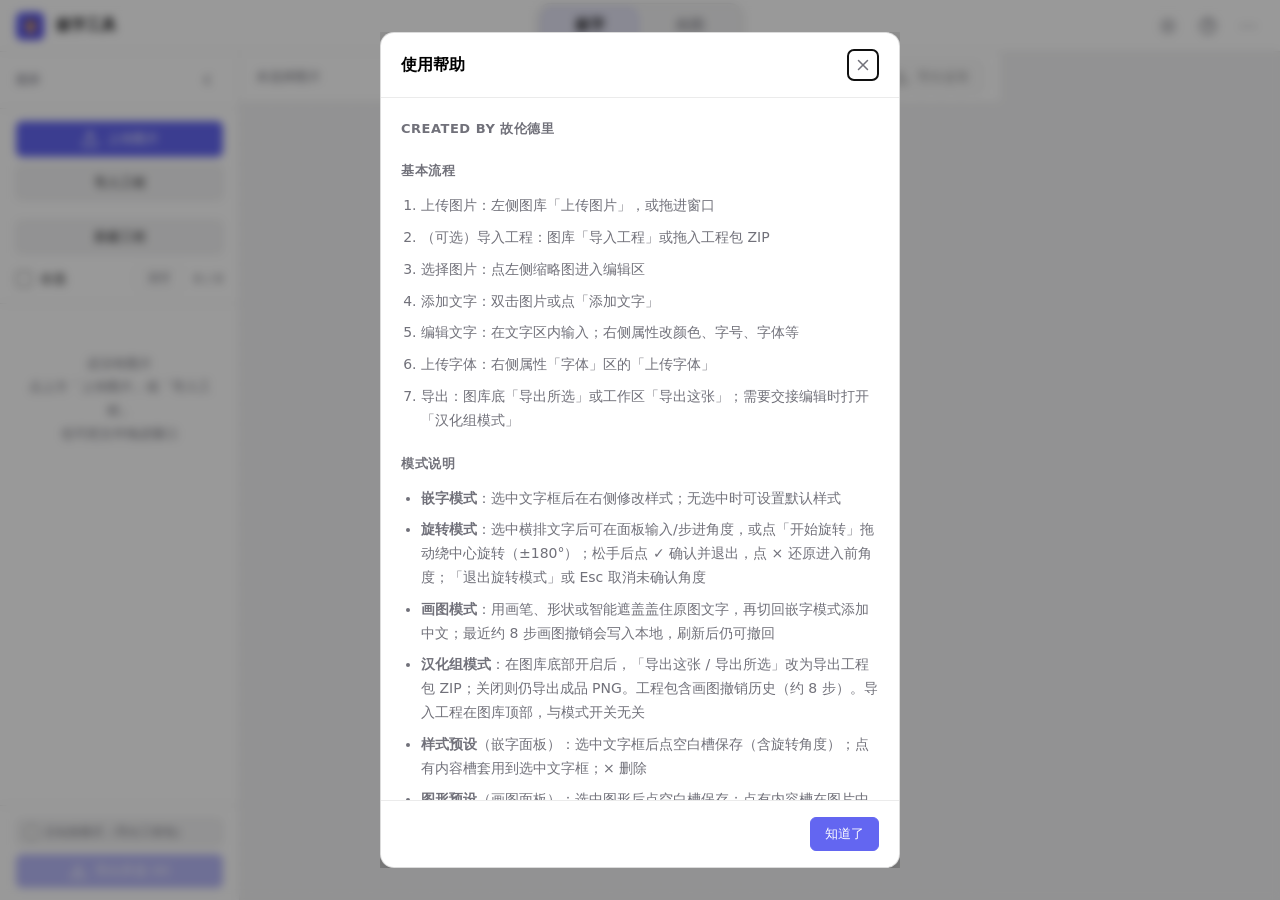
==== commit 6852d0ef: "feat: storage quota prompts and persist draw undo history Warn when local storage is nearly full, ke" ====
--- a/双击我开始嵌字.html
+++ b/双击我开始嵌字.html
@@ -92,6 +92,16 @@
           <svg class="icon" aria-hidden="true"><use href="#icon-plus"/></svg>
           添加文字
         </button>
+        <button type="button" class="btn" id="panBtn" disabled title="手型：拖动画布平移" aria-label="手型平移" aria-pressed="false">
+          <svg class="icon" aria-hidden="true"><use href="#icon-hand"/></svg>
+        </button>
+        <div class="zoom-ctrl" title="相对适应窗口；画布上 Ctrl+滚轮缩放">
+          <button type="button" class="btn" id="zoomOutBtn" disabled aria-label="缩小">−</button>
+          <input type="text" id="zoomPct" inputmode="numeric" value="100" disabled aria-label="缩放百分比" title="相对适应窗口的百分比，回车确认">
+          <span class="zoom-pct-suffix" aria-hidden="true">%</span>
+          <button type="button" class="btn" id="zoomInBtn" disabled aria-label="放大">+</button>
+          <button type="button" class="btn" id="zoomFitBtn" disabled>复原</button>
+        </div>
         <button class="btn" id="exportOneBtn" disabled>
           <svg class="icon" aria-hidden="true"><use href="#icon-download"/></svg>
           导出这张
@@ -258,10 +268,10 @@
               <button type="button" class="draw-tool" data-tool="ellipse" title="椭圆">
                 <svg class="icon icon-sm" aria-hidden="true"><use href="#icon-ellipse"/></svg>
               </button>
-              <button type="button" class="draw-tool" data-tool="smartfill" title="矩形智能遮盖：粗框后按文字并集矩形纯色遮盖">
+              <button type="button" class="draw-tool" data-tool="smartfill" title="矩形智能遮盖：框住文字即可（少带话框更好），盖成直角色块">
                 <svg class="icon icon-sm" aria-hidden="true"><use href="#icon-smartfill"/></svg>
               </button>
-              <button type="button" class="draw-tool" data-tool="smartfill-bubble" title="异形泡智能遮盖：粗框后沿气泡描边填充内部（适合圆/歪泡）">
+              <button type="button" class="draw-tool" data-tool="smartfill-bubble" title="异形泡智能遮盖：框住整圈话框描边，沿泡内填充（适合圆/歪泡）">
                 <svg class="icon icon-sm" aria-hidden="true"><use href="#icon-smartfill-bubble"/></svg>
               </button>
               <button type="button" class="draw-tool" data-tool="eyedropper" title="取色器">
@@ -370,18 +380,27 @@
       <ul>
         <li><strong>嵌字模式</strong>：选中文字框后在右侧修改样式；无选中时可设置默认样式</li>
         <li><strong>旋转模式</strong>：选中横排文字后可在面板输入/步进角度，或点「开始旋转」拖动绕中心旋转（±180°）；松手后点 ✓ 确认并退出，点 × 还原进入前角度；「退出旋转模式」或 Esc 取消未确认角度</li>
-        <li><strong>画图模式</strong>：用画笔或形状遮盖原图文字，再切换回嵌字模式添加文字</li>
-        <li><strong>智能遮盖</strong>（画图工具）：<em>矩形</em>按文字并集矩形填充；<em>异形泡</em>沿气泡描边填充内部（适合圆/歪泡）。粗框即可，不准可 Ctrl+Z 后手涂</li>
-        <li><strong>汉化组模式</strong>：在图库底部开启后，「导出这张 / 导出所选」改为导出工程包 ZIP；关闭则仍导出成品 PNG。导入工程在图库顶部，与模式开关无关</li>
+        <li><strong>画图模式</strong>：用画笔、形状或智能遮盖盖住原图文字，再切回嵌字模式添加中文；最近约 8 步画图撤销会写入本地，刷新后仍可撤回</li>
+        <li><strong>汉化组模式</strong>：在图库底部开启后，「导出这张 / 导出所选」改为导出工程包 ZIP；关闭则仍导出成品 PNG。工程包含画图撤销历史（约 8 步）。导入工程在图库顶部，与模式开关无关</li>
         <li><strong>样式预设</strong>（嵌字面板）：选中文字框后点空白槽保存（含旋转角度）；点有内容槽套用到选中文字框；× 删除</li>
         <li><strong>图形预设</strong>（画图面板）：选中图形后点空白槽保存；点有内容槽在图片中心插入；× 删除</li>
+      </ul>
+      <h3>画布缩放与平移</h3>
+      <p>工作区顶栏可缩放画布（<kbd>Ctrl+滚轮</kbd> 亦可）。放大后点顶栏<strong>手型</strong>按钮，拖动画布查看细节；再点一次或按 <kbd>Esc</kbd> 退出。</p>
+      <h3>智能遮盖怎么用</h3>
+      <p>进入<strong>画图模式</strong>，选矩形或异形泡工具，在图上拖出选区，松手后自动用底色盖住原字。不准就 <kbd>Ctrl+Z</kbd> 撤销，再改用手涂或形状补。</p>
+      <ul>
+        <li><strong>矩形</strong>（方框气泡、横排字块）：框住要盖的文字即可，尽量少带话框黑线；会盖成直角色块。</li>
+        <li><strong>异形泡</strong>（圆泡、歪泡）：框时把<strong>整圈话框描边</strong>都圈进去，让黑线在选区内闭合；只圈字心容易失败。会沿泡内形状填充，一般不啃泡外线稿。</li>
+        <li>更适合<strong>浅底深字</strong>的漫画对白；复杂底纹、彩色字、深底浅字效果较差，可改用手涂。</li>
       </ul>
       <h3>快捷键</h3>
       <table>
         <tr><th>按键</th><th>功能</th></tr>
         <tr><td><kbd>Delete</kbd> / <kbd>Backspace</kbd></td><td>删除选中的文字框（嵌字模式）或图形（画图模式，需先选中矩形/椭圆）</td></tr>
         <tr><td><kbd>Space</kbd>（按住）</td><td>查看原图（松开恢复；在输入框内不生效）</td></tr>
-        <tr><td><kbd>Esc</kbd></td><td>取消取色 / 退出旋转模式（丢弃未确认角度）/ 取消选中文字框（嵌字模式）</td></tr>
+        <tr><td><kbd>Ctrl+滚轮</kbd></td><td>缩放画布（相对适应窗口；仅在画布区域生效）</td></tr>
+        <tr><td><kbd>Esc</kbd></td><td>取消取色 / 退出旋转模式（丢弃未确认角度）/ 退出手型平移 / 取消选中文字框（嵌字模式）</td></tr>
         <tr><td><kbd>Ctrl+B</kbd></td><td>加粗（嵌字模式，需选中文字框）</td></tr>
         <tr><td><kbd>Ctrl+Z</kbd></td><td>撤销（嵌字：文字操作；画图：画笔/形状）</td></tr>
         <tr><td><kbd>Ctrl+Y</kbd> / <kbd>Ctrl+Shift+Z</kbd></td><td>重做（嵌字：文字操作；画图：画笔/形状）</td></tr>
@@ -389,9 +408,37 @@
       </table>
       <h3>字体</h3>
       <p style="color:var(--muted);margin-top:8px">内置字体自动加载自「字体样式」目录；上传的自定义字体会写入 IndexedDB，刷新后自动恢复。点击顶栏「清除缓存」可一并删除。</p>
+      <h3>本地存储</h3>
+      <p style="color:var(--muted);margin-top:8px">图片与编辑保存在浏览器本地。占用偏高或写满时会提示先导出备份（成品或工程包），确认后再清除缓存腾出空间。画图撤销历史仅保留最近约 8 步以便救急，空间不足时会优先保住当前画稿。</p>
     </div>
     <div class="modal-footer">
       <button type="button" class="btn primary" id="helpModalOk">知道了</button>
+    </div>
+  </div>
+</dialog>
+
+<dialog id="storageQuotaModal">
+  <div class="modal-card">
+    <div class="modal-header">
+      <span class="modal-title" id="storageQuotaTitle">本地存储占用偏高</span>
+      <button type="button" class="icon-btn" id="storageQuotaClose" aria-label="关闭">
+        <svg class="icon" aria-hidden="true"><use href="#icon-close"/></svg>
+      </button>
+    </div>
+    <div class="modal-body">
+      <p id="storageQuotaUsage" style="margin:0 0 12px"></p>
+      <p style="color:var(--muted);margin:0 0 12px">建议先导出备份，再清除本地缓存以腾出空间。清除后需重新导入工程包或上传图片才能继续编辑。</p>
+      <ul>
+        <li><strong>导出工程包</strong>：以后还要继续嵌字/修图时用（可再导入）</li>
+        <li><strong>导出成品</strong>：只要交定稿 PNG/ZIP 时用</li>
+      </ul>
+      <p style="color:var(--muted);margin:12px 0 0;font-size:13px">导出前请在左侧图库勾选要备份的图片或工程。</p>
+    </div>
+    <div class="modal-footer modal-footer-stack">
+      <button type="button" class="btn primary" id="storageQuotaExportProject">导出工程包</button>
+      <button type="button" class="btn" id="storageQuotaExportPng">导出成品</button>
+      <button type="button" class="btn" id="storageQuotaClear">清除本地缓存</button>
+      <button type="button" class="btn" id="storageQuotaLater">稍后处理</button>
     </div>
   </div>
 </dialog>
@@ -417,6 +464,7 @@
   <symbol id="icon-ellipse" viewBox="0 0 24 24" fill="none" stroke="currentColor" stroke-width="2" stroke-linecap="round" stroke-linejoin="round"><ellipse cx="12" cy="12" rx="10" ry="7"/></symbol>
   <symbol id="icon-smartfill" viewBox="0 0 24 24" fill="none" stroke="currentColor" stroke-width="2" stroke-linecap="round" stroke-linejoin="round"><rect x="3" y="3" width="18" height="18" rx="0" stroke-dasharray="3 2"/><rect x="7" y="8" width="10" height="8" fill="currentColor" stroke="none" opacity="0.35"/><path d="M9 12h6M9 15h4"/></symbol>
   <symbol id="icon-smartfill-bubble" viewBox="0 0 24 24" fill="none" stroke="currentColor" stroke-width="2" stroke-linecap="round" stroke-linejoin="round"><ellipse cx="12" cy="11" rx="8" ry="7" stroke-dasharray="3 2"/><ellipse cx="12" cy="11" rx="4.5" ry="3.5" fill="currentColor" stroke="none" opacity="0.35"/><path d="M10 18l2 3 2-3"/></symbol>
+  <symbol id="icon-hand" viewBox="0 0 24 24" fill="none" stroke="currentColor" stroke-width="2" stroke-linecap="round" stroke-linejoin="round"><path d="M18 11V6a2 2 0 0 0-4 0"/><path d="M14 10V4a2 2 0 0 0-4 0v6"/><path d="M10 10.5V6a2 2 0 0 0-4 0v8"/><path d="M18 8a2 2 0 1 1 4 0v6a8 8 0 0 1-8 8h-2c-2.8 0-4.5-.9-5.9-2.6L3 15.5a2 2 0 0 1 2.8-2.8L8 15"/></symbol>
   <symbol id="icon-eyedropper" viewBox="0 0 24 24" fill="none" stroke="currentColor" stroke-width="2" stroke-linecap="round" stroke-linejoin="round"><path d="M2 22l1-1h3l9-9"/><path d="M15 6l3 3"/><path d="M8 13l-5 5a2 2 0 0 0 2.83 2.83L11 16"/></symbol>
   <symbol id="icon-undo" viewBox="0 0 24 24" fill="none" stroke="currentColor" stroke-width="2" stroke-linecap="round" stroke-linejoin="round"><polyline points="1 4 1 10 7 10"/><path d="M3.51 15a9 9 0 1 0 2.13-9.36L1 10"/></symbol>
   <symbol id="icon-redo" viewBox="0 0 24 24" fill="none" stroke="currentColor" stroke-width="2" stroke-linecap="round" stroke-linejoin="round"><polyline points="23 4 23 10 17 10"/><path d="M20.49 15a9 9 0 1 1-2.12-9.36L23 10"/></symbol>
